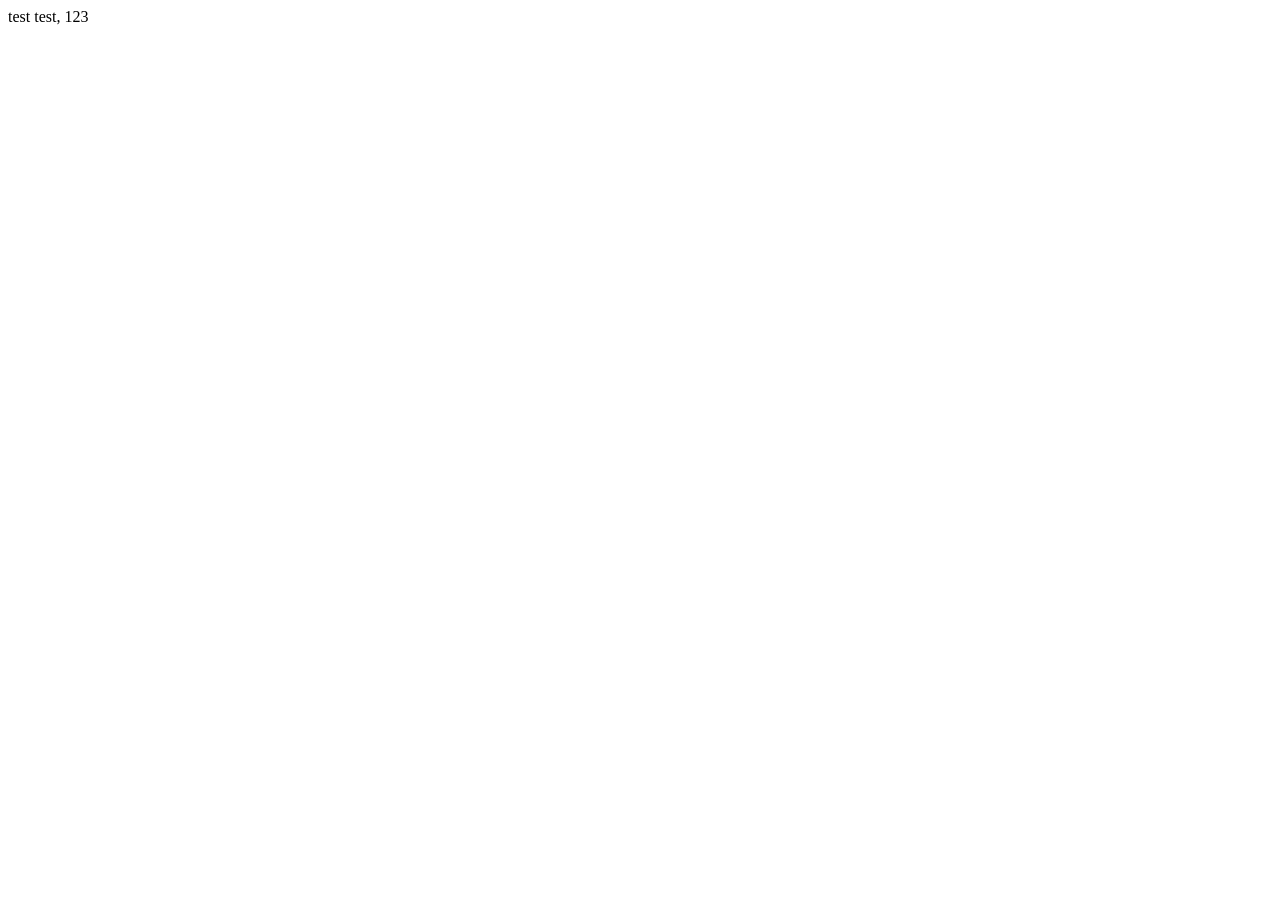
==== games/incremental_game/index.html @ 6db35e7c "move incremental game to its own folder" ====
<!DOCTYPE html>
<html lang="en">
<head>
    <meta charset="UTF-8">
    <meta name="viewport" content="width=device-width">
    <title>Untitled Incremental Game</title>
</head>
<body>
    test test, 123
</body>
</html>
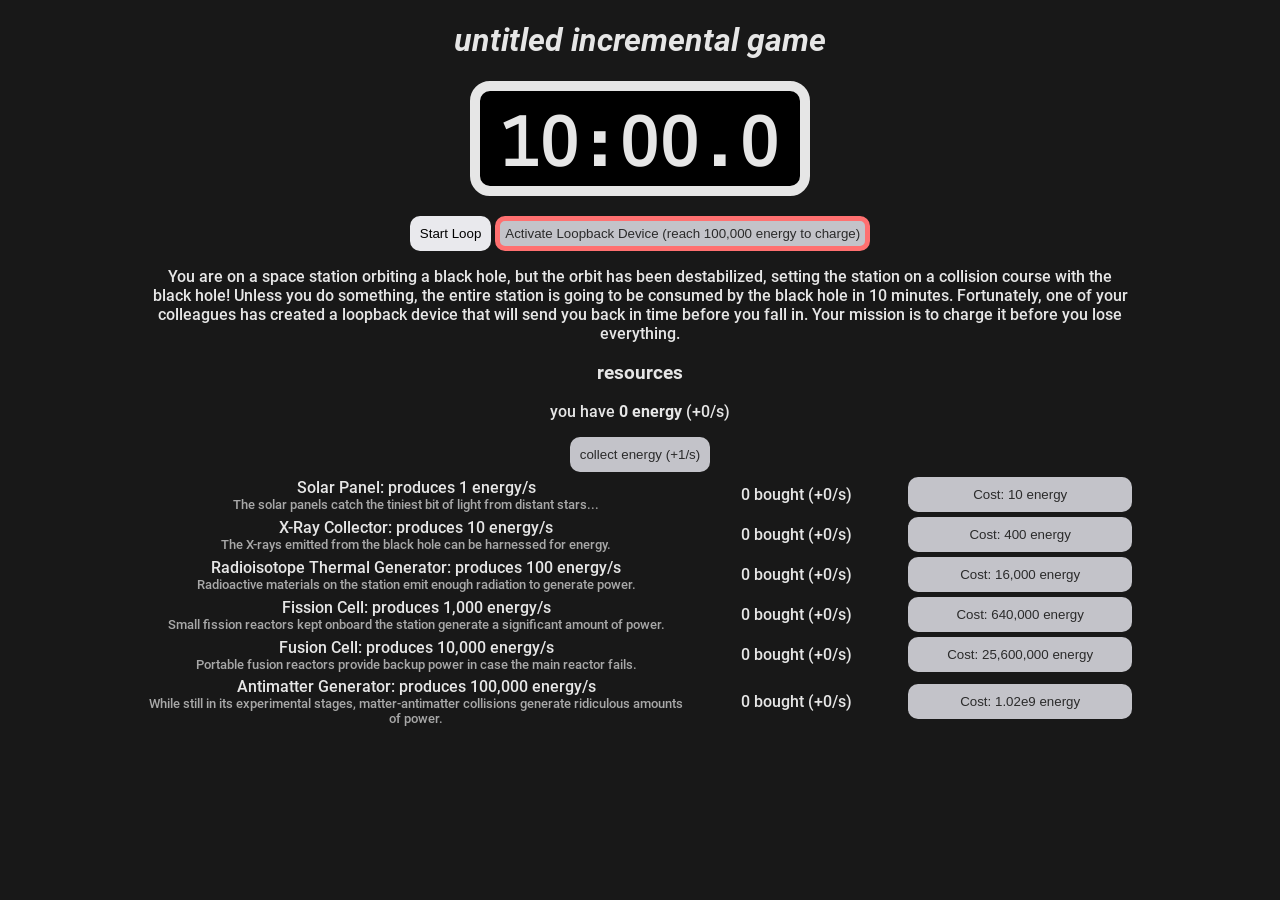
==== commit 55156a97: "first pass at incremental game" ====
--- a/games/incremental_game/index.html
+++ b/games/incremental_game/index.html
@@ -4,8 +4,93 @@
     <meta charset="UTF-8">
     <meta name="viewport" content="width=device-width">
     <title>Untitled Incremental Game</title>
+    <link rel="stylesheet" href="css/main.css">
+    <script type="module" src="js/game.js" defer></script>
 </head>
 <body>
-    test test, 123
+    <h1>untitled incremental game</h1>
+    <h2 id="timer">10:00.0</h2>
+    <div id="loop-buttons">
+        <button id="start-loop">Start Loop</button> <button id="start-loopback" disabled>Activate Loopback Device (reach <span id="loopback-cost">100,000</span> energy to charge)</button>
+    </div>
+    <p id="objective-p">You are on a space station orbiting a black hole, but the orbit has been destabilized, setting the station on a collision course with the black hole! Unless you do something, the entire station is going to be consumed by the black hole in 10 minutes. Fortunately, one of your colleagues has created a loopback device that will send you back in time before you fall in. Your mission is to charge it before you lose everything.</p>
+    <p id="loopback-gain-p" hidden>Once you run out of time, you can <b>loopback</b> if you have enough energy, resetting everything. You will gain <span id="loopback-gain">?</span> on loopback.</p>
+    <h3>resources</h3>
+    <p>you have <b><span id="energy-count">0</span> energy</b> (+<span id="energy-gain">0</span>/s)</p>
+    <button id="energy-manual" class="hover-button">collect energy (+<span id="energy-manual-gain">1</span>/s)</button>
+    <ul>
+        <li>
+            <span class="description">
+                <span>Solar Panel: produces <span id="prod-b0-power">1</span> energy/s</span>
+                <span class="flavor-text">The solar panels catch the tiniest bit of light from distant stars...</span>
+            </span> 
+            <span class="stats">
+                <span id="prod-b0-count">0</span> bought (+<span id="prod-b0-gain">0</span>/s) 
+            </span>
+            <button id="prod-b0-buy" class="hover-button prod-buy-button">
+                Cost: <span id="prod-b0-cost">10</span> energy
+            </button>
+        </li>
+        <li>
+            <span class="description">
+                <span>X-Ray Collector: produces <span id="prod-b1-power">10</span> energy/s</span>
+                <span class="flavor-text">The X-rays emitted from the black hole can be harnessed for energy.</span>
+            </span> 
+            <span class="stats">
+                <span id="prod-b1-count">0</span> bought (+<span id="prod-b1-gain">0</span>/s) 
+            </span>
+            <button id="prod-b1-buy" class="hover-button prod-buy-button">
+                Cost: <span id="prod-b1-cost">400</span> energy
+            </button>
+        </li>
+        <li>
+            <span class="description">
+                <span>Radioisotope Thermal Generator: produces <span id="prod-b2-power">100</span> energy/s</span>
+                <span class="flavor-text">Radioactive materials on the station emit enough radiation to generate power.</span>
+            </span> 
+            <span class="stats">
+                <span id="prod-b2-count">0</span> bought (+<span id="prod-b2-gain">0</span>/s) 
+            </span>
+            <button id="prod-b2-buy" class="hover-button prod-buy-button">
+                Cost: <span id="prod-b2-cost">16,000</span> energy
+            </button>
+        </li>
+        <li>
+            <span class="description">
+                <span>Fission Cell: produces <span id="prod-b3-power">1,000</span> energy/s</span>
+                <span class="flavor-text">Small fission reactors kept onboard the station generate a significant amount of power.</span>
+            </span> 
+            <span class="stats">
+                <span id="prod-b3-count">0</span> bought (+<span id="prod-b3-gain">0</span>/s) 
+            </span>
+            <button id="prod-b3-buy" class="hover-button prod-buy-button">
+                Cost: <span id="prod-b3-cost">640,000</span> energy
+            </button>
+        </li>
+        <li>
+            <span class="description">
+                <span>Fusion Cell: produces <span id="prod-b4-power">10,000</span> energy/s</span>
+                <span class="flavor-text">Portable fusion reactors provide backup power in case the main reactor fails.</span>
+            </span> 
+            <span class="stats">
+                <span id="prod-b4-count">0</span> bought (+<span id="prod-b4-gain">0</span>/s) 
+            </span>
+            <button id="prod-b4-buy" class="hover-button prod-buy-button">
+                Cost: <span id="prod-b4-cost">2,560,000</span> energy
+            </button>
+        </li>
+        <li>
+            <span class="description">
+<span>Antimatter Generator: produces <span id="prod-b5-power">100,000</span> energy/s</span>
+<span class="flavor-text">While still in its experimental stages, matter-antimatter collisions generate ridiculous amounts of power.</span>
+            </span> 
+            <span class="stats">
+                <span id="prod-b5-count">0</span> bought (+<span id="prod-b5-gain">0</span>/s) 
+            </span>
+            <button id="prod-b5-buy" class="hover-button prod-buy-button">
+                Cost: <span id="prod-b5-cost">1.02e9</span> energy
+            </button>
+        </li>
+    </ul>
 </body>
 </html>
--- a/games/incremental_game/css/main.css
+++ b/games/incremental_game/css/main.css
@@ -0,0 +1,147 @@
+@font-face {
+    font-family: Roboto;
+    src: url("/games/incremental_game/fonts/Roboto-Medium.ttf") format("truetype");
+    font-style: normal;
+}
+
+@font-face {
+    font-family: Roboto;
+    src: url("/games/incremental_game/fonts/Roboto-MediumItalic.ttf") format("truetype");
+    font-style: italic;
+}
+
+@font-face {
+    font-family: Roboto;
+    src: url("/games/incremental_game/fonts/Roboto-Bold.ttf") format("truetype");
+    font-style: normal;
+    font-weight: 700;
+}
+
+@font-face {
+    font-family: Roboto;
+    src: url("/games/incremental_game/fonts/Roboto-BoldItalic.ttf") format("truetype");
+    font-style: italic;
+    font-weight: 700;
+}
+
+@font-face {
+    font-family: LektonBold;
+    src: url("/games/incremental_game/fonts/Lekton-Bold.ttf") format("truetype");
+    font-style: normal;
+}
+
+html {
+    background-color: #181818;
+    color: #e6e6e6;
+    font-family: Roboto, sans-serif;
+    width: 1000px;
+    margin: 0 auto;
+}
+
+h1, h2, h3 {
+    text-align: center;
+}
+
+h1 {
+    font-style: italic;
+}
+
+#timer {
+    font-family: LektonBold, monospace;
+    font-size: 80px;
+    background-color: black;
+    width: fit-content;
+    margin: 20px auto;
+	border-radius: 20px;
+	border: 10px solid #e6e6e6;
+	padding: 15px 20px 0 20px;
+}
+
+#timer.active {
+    animation: timer-pulse 5s ease-in-out infinite;
+}
+    @keyframes timer-pulse {
+        0% { border-color: #e6e6e6; }
+        50% { border-color: #e6b0b0; }
+        100% { border-color: #e6e6e6; }
+    }
+
+#timer.done {
+    border-color: #ff7070;
+    color: #ff7070;
+}
+
+#loop-buttons {
+    text-align: center;
+}
+
+button {
+    background-color: #e9e9ed;
+    border: 0;
+    padding: 10px;
+    border-radius: 10px;
+}
+
+button:hover {
+    background-color: white;
+}
+
+button.hover-button {
+    background-color: #e9e9ed;
+    border: 0;
+    padding: 10px;
+    border-radius: 10px;
+}
+
+button:disabled {
+    color: #2b2b2b;
+    background-color: #c3c3c9;
+    cursor: not-allowed;
+}
+
+#start-loopback {
+    border: 5px solid #ff7070;
+    padding: 5px;
+}
+
+#start-loopback.done {
+    border-color: #21c473;
+}
+
+p {
+    text-align: center;
+}
+
+#energy-manual {
+    display: block;
+    margin: auto;
+}
+
+ul {
+    margin: 0;
+    padding: 0;
+    list-style-type: none;
+}
+
+li {
+    display: grid;
+    grid-template-columns: 2.4fr 1fr 1fr;
+    margin: 5px 0;
+    place-items: center center;
+}
+
+.description {
+    display: flex;
+    flex-direction: column;
+    align-items: center;
+}
+
+.flavor-text {
+    color: #a8a8a8;
+    font-size: small;
+    text-align: center;
+}
+
+.prod-buy-button {
+    justify-self: stretch;
+}
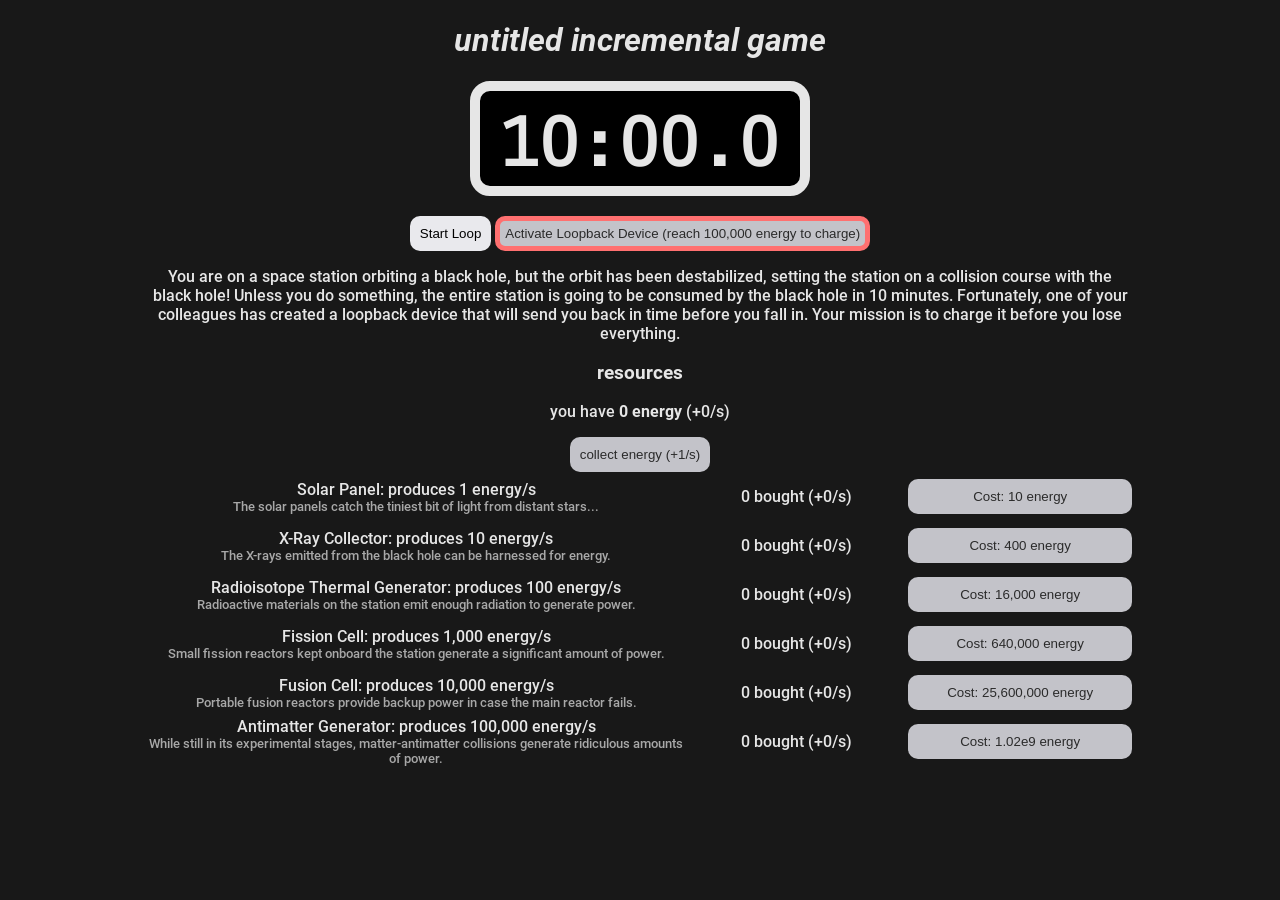
==== commit 2c44e527: "fix time shards not showing, refined UI" ====
--- a/games/incremental_game/index.html
+++ b/games/incremental_game/index.html
@@ -14,7 +14,7 @@
         <button id="start-loop">Start Loop</button> <button id="start-loopback" disabled>Activate Loopback Device (reach <span id="loopback-cost">100,000</span> energy to charge)</button>
     </div>
     <p id="objective-p">You are on a space station orbiting a black hole, but the orbit has been destabilized, setting the station on a collision course with the black hole! Unless you do something, the entire station is going to be consumed by the black hole in 10 minutes. Fortunately, one of your colleagues has created a loopback device that will send you back in time before you fall in. Your mission is to charge it before you lose everything.</p>
-    <p id="loopback-gain-p" hidden>Once you run out of time, you can <b>loopback</b> if you have enough energy, resetting everything. You will gain <span id="loopback-gain">?</span> on loopback.</p>
+    <p id="loopback-gain-p" hidden>Once you run out of time, you can <b>loopback</b> if you have enough energy, resetting everything. You will gain <b><span id="loopback-gain">?</span></b> on loopback.</p>
     <h3>resources</h3>
     <p>you have <b><span id="energy-count">0</span> energy</b> (+<span id="energy-gain">0</span>/s)</p>
     <button id="energy-manual" class="hover-button">collect energy (+<span id="energy-manual-gain">1</span>/s)</button>
--- a/games/incremental_game/css/main.css
+++ b/games/incremental_game/css/main.css
@@ -121,12 +121,14 @@
     margin: 0;
     padding: 0;
     list-style-type: none;
+    display: grid;
+    grid-auto-rows: 1fr;
 }
 
 li {
     display: grid;
     grid-template-columns: 2.4fr 1fr 1fr;
-    margin: 5px 0;
+    margin: 0;
     place-items: center center;
 }
 
